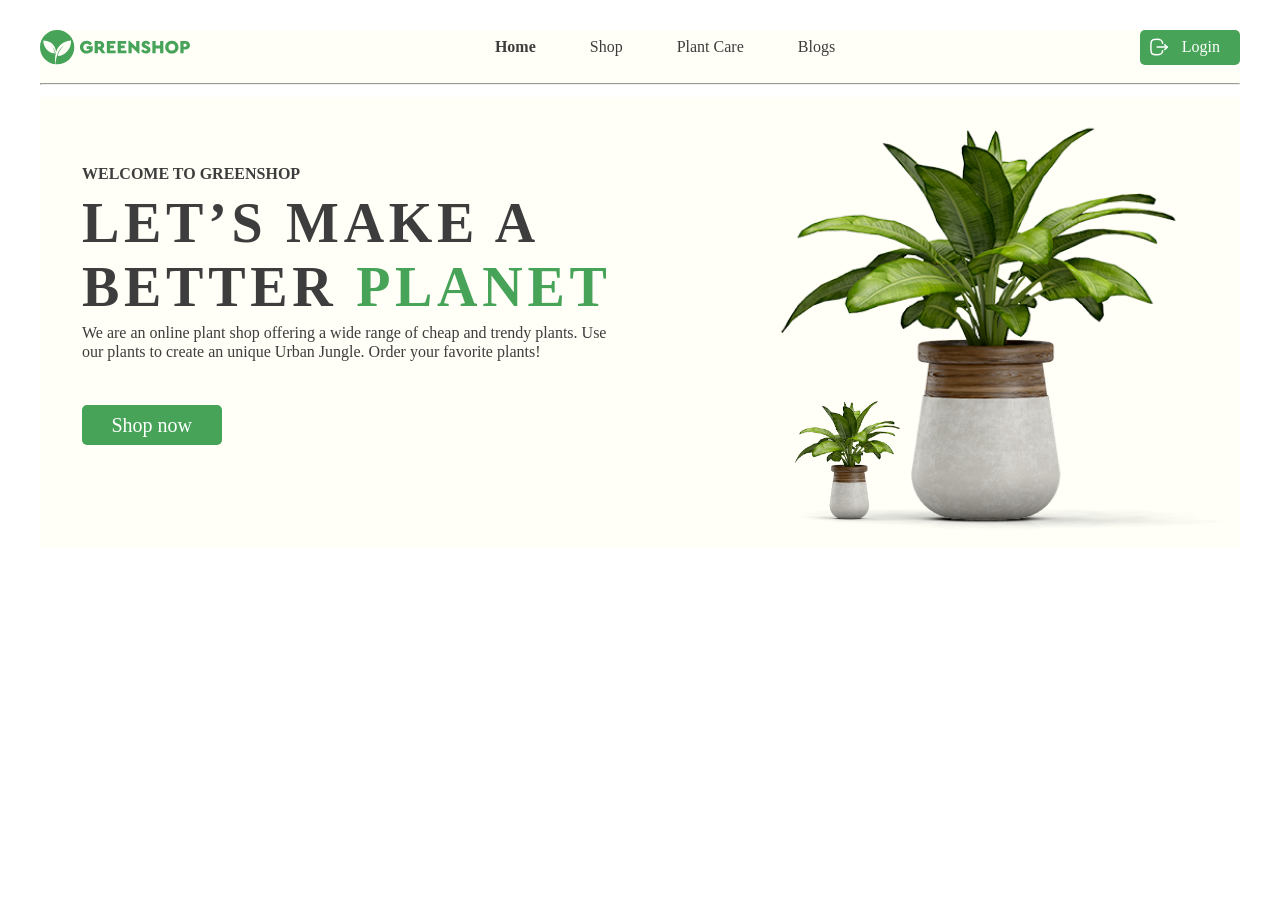
==== greenshop.html @ 1a3883dd "button" ====
<!DOCTYPE html>
<html lang="en">
<head>
    <meta charset="UTF-8">
    <meta name="viewport" content="width=device-width, initial-scale=1.0">
    <title>Greenshop</title>
    <link rel="stylesheet" href="styles/reset.css">
    <link rel="stylesheet" href="styles/style.css">
</head>
<body>
    <header class="container">
        <div class="header-info">
            <div class="header-logo">
                <a href="#"><img src="images/logo-greenshop.svg" alt="logo-greenshop"></a>
            </div>
            <nav class="header-nav">
                <a class="active" href="#">Home</a>
                <a href="#">Shop</a>
                <a href="#">Plant Care</a>
                <a href="#">Blogs</a>
            </nav>
            <form class="header-button"> 
                <img src="images/logout.svg" alt="button-login">
                <button class="btn">Login</button> 
            </form>
        </div>
        <hr class="hr_header-info">
    </header>
    <main class="container">
        <section class="banner">
            <div class="banner-text">
                <h6>Welcome to Greenshop</h6>
                <h1>Let’s Make a <br> Better <span class="banner-text-h1word">Planet</span></h1>
                <p>We are an online plant shop offering a wide range of cheap and trendy plants. 
                    Use <br> our plants to create an unique Urban Jungle. 
                    Order your favorite plants!</p>
                <form>
                    <button class="btn">Shop now</button>
                </form>
            </div>
            <div class="banner-pic"> 
                <img class="banner-pic-min" src="images/main-img.png" alt="main-img">
                <img class="banner-pic-big" src="images/main-img.png" alt="main-img">
            </div>
        </section>
    </main>
</body>
---- styles/style.css ----
.container {
    max-width: 1200px;
    margin: 0 auto;
    background-color: rgb(255, 255, 247);
    font-size: 0;
}

.header-info{
    height: 53px;
    margin-top: 30px;
}

.header-nav,
.header-logo,
.header-button,
.banner-text,
.banner-picture{
    display: inline-block;
    vertical-align: top;
    font-size: 16px;
}

a{
    text-decoration: none;
    color: #3D3D3D
}

.header-logo{
    width: 150px;

}
.btn{
    width: 100px;
    height: 35px;
    background-color: #46a358;
    border-radius: 5px;
    color: white;
    border-style: none;
    padding-right: 20px;
    text-align: right;
}

.header-button img{
    position: absolute;
    padding: 7px 9px;
    cursor: pointer;

}

.btn:hover{
    background-color:#91a395;
    cursor: pointer;
    color: #000000;
    
    
}

.header-nav{
    margin-top: 8px;
    width: calc(100% - 250px);
    text-align: center;
}

.header-nav a{
    margin: 0 25px;
    border-bottom: 3px solid;
    border-color: transparent;
    padding-bottom: 25px;
}

.active{
    font-weight: bold;
}

a:hover {
    
    border-color: #46A358;
}

.hr_header-info{
    background-color: #46a358;
    height: 0.3px;
    margin: 0;
    margin-bottom: 12px;
}

.banner{
    font-size: 16px;
    height: 450px;
    
}

.banner .btn{
    width: 140px;
    height: 40px;
    padding-right: 30px;
}
.banner .btn:hover{
    background-color: white;
    color: #46a358;
    border-style:dotted;
    cursor: pointer;
    
}
.banner-text{
    width: 530px;
    margin-left: 42px;
    margin-top: 68px;
    color: #3D3D3D
}
.banner-text h6{
    text-transform: uppercase;
    font-size: 1.00em;
    margin: 0;
    color: #3D3D3D
    
}

.banner-text h1{
    letter-spacing: 0.084em; /* пока не подключили шрифты  */
    text-transform: uppercase;/* пока не подключили шрифты  */
    font-size: 3.5em; /* пока не подключили шрифты  */
    margin: 7px 0 5px 0;
    color: #3D3D3D
}
.banner-text-h1word{
    color: #46A358;
}
.banner-text p{
    margin: 0;
    color: #3D3D3D
}
.banner .btn{
    margin-top: 44px;
    font-size: 125%;
}
.banner-pic{
    float:right;
}
.banner-pic-min{
    width: 135px;
    height: 135px;
    position: absolute;
    margin-top: 295px;
    margin-left: 49px;
    overflow: hidden;
    transition: all 0.7s ease;
    cursor: pointer;
}
.banner-pic-min:hover {
    transform: rotate(360deg);
}
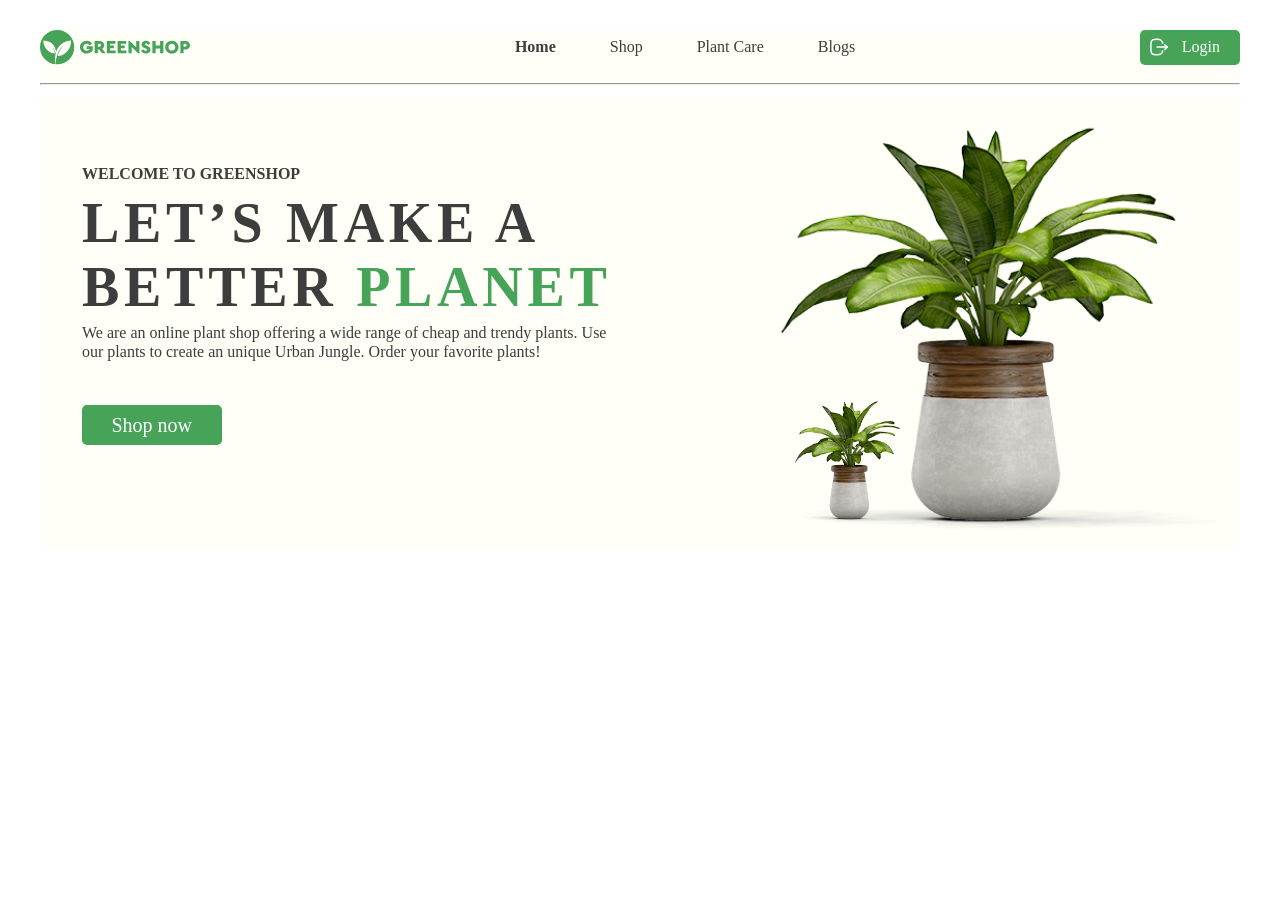
==== commit 9d0301cb: "list added" ====
--- a/greenshop.html
+++ b/greenshop.html
@@ -1,47 +1,66 @@
 <!DOCTYPE html>
 <html lang="en">
-<head>
-    <meta charset="UTF-8">
-    <meta name="viewport" content="width=device-width, initial-scale=1.0">
+  <head>
+    <meta charset="UTF-8" />
+    <meta name="viewport" content="width=device-width, initial-scale=1.0" />
     <title>Greenshop</title>
-    <link rel="stylesheet" href="styles/reset.css">
-    <link rel="stylesheet" href="styles/style.css">
-</head>
-<body>
+    <link rel="stylesheet" href="styles/reset.css" />
+    <link rel="stylesheet" href="styles/style.css" />
+  </head>
+  <body>
     <header class="container">
-        <div class="header-info">
-            <div class="header-logo">
-                <a href="#"><img src="images/logo-greenshop.svg" alt="logo-greenshop"></a>
-            </div>
-            <nav class="header-nav">
-                <a class="active" href="#">Home</a>
-                <a href="#">Shop</a>
-                <a href="#">Plant Care</a>
-                <a href="#">Blogs</a>
-            </nav>
-            <form class="header-button"> 
-                <img src="images/logout.svg" alt="button-login">
-                <button class="btn">Login</button> 
-            </form>
+      <div class="header-info">
+        <div class="header-logo">
+          <a href="#">
+            <img src="images/logo-greenshop.svg" alt="logo-greenshop" />
+          </a>
         </div>
-        <hr class="hr_header-info">
+        <nav class="header-nav">
+          <ul class="header-nav_list">
+            <li><a class="active" href="#">Home</a></li>
+            <li><a href="#">Shop</a></li>
+            <li><a href="#">Plant Care</a></li>
+            <li><a href="#">Blogs</a></li>
+          </ul>
+        </nav>
+        <form class="header-button">
+          <img src="images/logout.svg" alt="button-login" />
+          <button class="btn">Login</button>
+        </form>
+      </div>
+      <hr class="hr_header-info" />
     </header>
     <main class="container">
-        <section class="banner">
-            <div class="banner-text">
-                <h6>Welcome to Greenshop</h6>
-                <h1>Let’s Make a <br> Better <span class="banner-text-h1word">Planet</span></h1>
-                <p>We are an online plant shop offering a wide range of cheap and trendy plants. 
-                    Use <br> our plants to create an unique Urban Jungle. 
-                    Order your favorite plants!</p>
-                <form>
-                    <button class="btn">Shop now</button>
-                </form>
-            </div>
-            <div class="banner-pic"> 
-                <img class="banner-pic-min" src="images/main-img.png" alt="main-img">
-                <img class="banner-pic-big" src="images/main-img.png" alt="main-img">
-            </div>
-        </section>
+      <section class="banner">
+        <div class="banner-text">
+          <h6>Welcome to Greenshop</h6>
+          <h1>
+            Let’s Make a <br />
+            Better <span class="banner-text-h1word">Planet</span>
+          </h1>
+          <p>
+            We are an online plant shop offering a wide range of cheap and
+            trendy plants. Use <br />
+            our plants to create an unique Urban Jungle. Order your favorite
+            plants!
+          </p>
+          <form>
+            <button class="btn">Shop now</button>
+          </form>
+        </div>
+        <div class="banner-pic">
+          <img
+            class="banner-pic-min"
+            src="images/main-img.png"
+            alt="main-img"
+          />
+          <img
+            class="banner-pic-big"
+            src="images/main-img.png"
+            alt="main-img"
+          />
+        </div>
+      </section>
     </main>
-</body>+  </body>
+</html>
--- a/styles/style.css
+++ b/styles/style.css
@@ -1,152 +1,153 @@
 .container {
-    max-width: 1200px;
-    margin: 0 auto;
-    background-color: rgb(255, 255, 247);
-    font-size: 0;
+  max-width: 1200px;
+  margin: 0 auto;
+  background-color: rgb(255, 255, 247);
+  font-size: 0;
 }
 
-.header-info{
-    height: 53px;
-    margin-top: 30px;
+.header-info {
+  height: 53px;
+  margin-top: 30px;
 }
 
 .header-nav,
 .header-logo,
 .header-button,
 .banner-text,
-.banner-picture{
-    display: inline-block;
-    vertical-align: top;
-    font-size: 16px;
+.banner-picture {
+  display: inline-block;
+  vertical-align: top;
+  font-size: 16px;
 }
 
-a{
-    text-decoration: none;
-    color: #3D3D3D
+a {
+  text-decoration: none;
+  color: #3d3d3d;
+}
+ul {
+  list-style-type: none;
+  margin: 0;
 }
 
-.header-logo{
-    width: 150px;
-
-}
-.btn{
-    width: 100px;
-    height: 35px;
-    background-color: #46a358;
-    border-radius: 5px;
-    color: white;
-    border-style: none;
-    padding-right: 20px;
-    text-align: right;
+.header-logo {
+  width: 150px;
 }
 
-.header-button img{
-    position: absolute;
-    padding: 7px 9px;
-    cursor: pointer;
-
+.btn {
+  width: 100px;
+  height: 35px;
+  background-color: #46a358;
+  border-radius: 5px;
+  color: white;
+  border-style: none;
+  padding-right: 20px;
+  text-align: right;
 }
 
-.btn:hover{
-    background-color:#91a395;
-    cursor: pointer;
-    color: #000000;
-    
-    
+.header-button img {
+  position: absolute;
+  padding: 7px 9px;
+  cursor: pointer;
 }
 
-.header-nav{
-    margin-top: 8px;
-    width: calc(100% - 250px);
-    text-align: center;
+.btn:hover {
+  background-color: #91a395;
+  cursor: pointer;
+  color: #000000;
 }
 
-.header-nav a{
-    margin: 0 25px;
-    border-bottom: 3px solid;
-    border-color: transparent;
-    padding-bottom: 25px;
+.header-nav {
+  margin-top: 8px;
+  width: calc(100% - 250px);
+  text-align: center;
 }
 
-.active{
-    font-weight: bold;
+.header-nav a {
+  margin: 0 25px;
+  border-bottom: 3px solid;
+  border-color: transparent;
+  padding-bottom: 25px;
+}
+
+.header-nav_list li {
+  display: inline-block;
+}
+
+.active {
+  font-weight: bold;
 }
 
 a:hover {
-    
-    border-color: #46A358;
+  border-color: #46a358;
 }
 
-.hr_header-info{
-    background-color: #46a358;
-    height: 0.3px;
-    margin: 0;
-    margin-bottom: 12px;
+.hr_header-info {
+  background-color: #46a358;
+  height: 0.3px;
+  margin: 0;
+  margin-bottom: 12px;
 }
 
-.banner{
-    font-size: 16px;
-    height: 450px;
-    
+.banner {
+  font-size: 16px;
+  height: 450px;
 }
 
-.banner .btn{
-    width: 140px;
-    height: 40px;
-    padding-right: 30px;
+.banner .btn {
+  width: 140px;
+  height: 40px;
+  padding-right: 30px;
 }
-.banner .btn:hover{
-    background-color: white;
-    color: #46a358;
-    border-style:dotted;
-    cursor: pointer;
-    
+.banner .btn:hover {
+  background-color: white;
+  color: #46a358;
+  border-style: dotted;
+  cursor: pointer;
 }
-.banner-text{
-    width: 530px;
-    margin-left: 42px;
-    margin-top: 68px;
-    color: #3D3D3D
+.banner-text {
+  width: 530px;
+  margin-left: 42px;
+  margin-top: 68px;
+  color: #3d3d3d;
 }
-.banner-text h6{
-    text-transform: uppercase;
-    font-size: 1.00em;
-    margin: 0;
-    color: #3D3D3D
-    
+.banner-text h6 {
+  text-transform: uppercase;
+  font-size: 1em;
+  margin: 0;
+  color: #3d3d3d;
 }
 
-.banner-text h1{
-    letter-spacing: 0.084em; /* пока не подключили шрифты  */
-    text-transform: uppercase;/* пока не подключили шрифты  */
-    font-size: 3.5em; /* пока не подключили шрифты  */
-    margin: 7px 0 5px 0;
-    color: #3D3D3D
+.banner-text h1 {
+  letter-spacing: 0.084em; /* пока не подключили шрифты  */
+  text-transform: uppercase; /* пока не подключили шрифты  */
+  font-size: 3.5em; /* пока не подключили шрифты  */
+  margin: 7px 0 5px 0;
+  color: #3d3d3d;
 }
-.banner-text-h1word{
-    color: #46A358;
+.banner-text-h1word {
+  color: #46a358;
 }
-.banner-text p{
-    margin: 0;
-    color: #3D3D3D
+.banner-text p {
+  margin: 0;
+  color: #3d3d3d;
 }
-.banner .btn{
-    margin-top: 44px;
-    font-size: 125%;
+.banner .btn {
+  margin-top: 44px;
+  font-size: 125%;
 }
-.banner-pic{
-    float:right;
+.banner-pic {
+  float: right;
 }
-.banner-pic-min{
-    width: 135px;
-    height: 135px;
-    position: absolute;
-    margin-top: 295px;
-    margin-left: 49px;
-    overflow: hidden;
-    transition: all 0.7s ease;
-    cursor: pointer;
+.banner-pic-min {
+  width: 135px;
+  height: 135px;
+  position: absolute;
+  margin-top: 295px;
+  margin-left: 49px;
+  overflow: hidden;
+  transition: all 0.7s ease;
+  cursor: pointer;
 }
 .banner-pic-min:hover {
-    transform: rotate(360deg);
-}+  transform: rotate(360deg);
+}
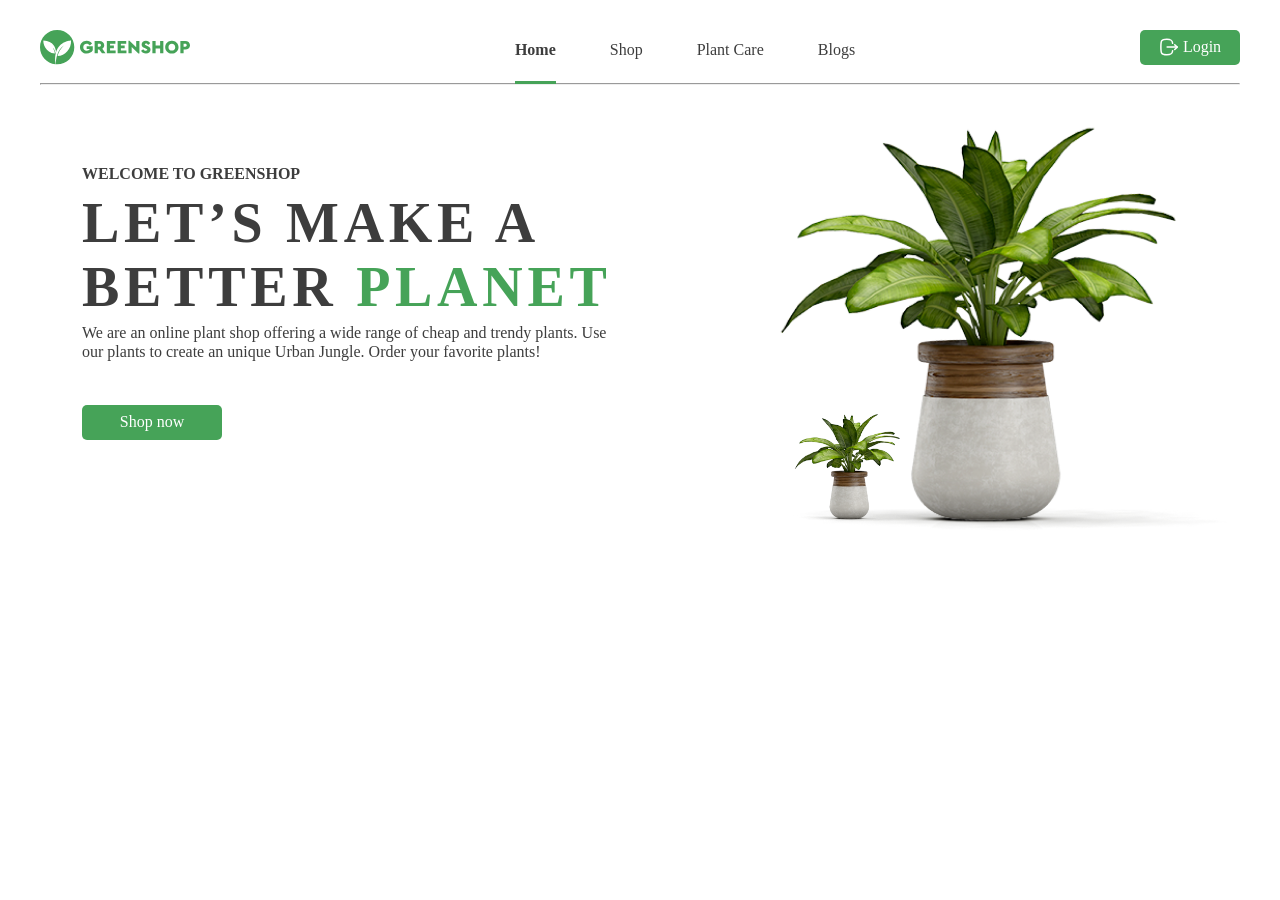
==== commit ed3d8ce3: "removed the underline when hovering over the cursor, corrected the button" ====
--- a/greenshop.html
+++ b/greenshop.html
@@ -3,12 +3,12 @@
   <head>
     <meta charset="UTF-8" />
     <meta name="viewport" content="width=device-width, initial-scale=1.0" />
-    <title>Greenshop</title>
+    <title>GreenShop</title>
     <link rel="stylesheet" href="styles/reset.css" />
     <link rel="stylesheet" href="styles/style.css" />
   </head>
-  <body>
-    <header class="container">
+  <body class="container">
+    <header>
       <div class="header-info">
         <div class="header-logo">
           <a href="#">
@@ -23,14 +23,19 @@
             <li><a href="#">Blogs</a></li>
           </ul>
         </nav>
-        <form class="header-button">
+        <div class="btn">
           <img src="images/logout.svg" alt="button-login" />
-          <button class="btn">Login</button>
-        </form>
+          <a
+            href="https://0lasonova.github.io/Homework3/greenshop.html?"
+            target="_blank"
+            class="btn-logout"
+            >Login</a
+          >
+        </div>
       </div>
       <hr class="hr_header-info" />
     </header>
-    <main class="container">
+    <main>
       <section class="banner">
         <div class="banner-text">
           <h6>Welcome to Greenshop</h6>
@@ -44,9 +49,9 @@
             our plants to create an unique Urban Jungle. Order your favorite
             plants!
           </p>
-          <form>
-            <button class="btn">Shop now</button>
-          </form>
+          <div class="btn">
+            <a>Shop now</a>
+          </div>
         </div>
         <div class="banner-pic">
           <img
@@ -61,6 +66,12 @@
           />
         </div>
       </section>
+      <div>
+        <div class="baton">
+          <img src="images/logout.svg" alt="button-login" />
+          <a href="#">B</a>
+        </div>
+      </div>
     </main>
   </body>
 </html>
--- a/styles/style.css
+++ b/styles/style.css
@@ -1,13 +1,17 @@
 .container {
   max-width: 1200px;
   margin: 0 auto;
-  background-color: rgb(255, 255, 247);
+}
+body {
   font-size: 0;
+}
+
+header {
+  padding-top: 30px;
 }
 
 .header-info {
   height: 53px;
-  margin-top: 30px;
 }
 
 .header-nav,
@@ -16,7 +20,7 @@
 .banner-text,
 .banner-picture {
   display: inline-block;
-  vertical-align: top;
+  vertical-align: middle;
   font-size: 16px;
 }
 
@@ -29,60 +33,57 @@
   margin: 0;
 }
 
-.header-logo {
-  width: 150px;
+.btn {
+  display: inline-block;
+  width: 100px;
+  height: 35px;
+  background: #46a358;
+  color: #ffffff;
+  text-align: center;
+  padding: 7px;
+  font-size: 16px;
+  border-radius: 5px;
+  cursor: pointer;
+  vertical-align: top;
 }
 
-.btn {
-  width: 100px;
-  height: 35px;
-  background-color: #46a358;
-  border-radius: 5px;
-  color: white;
-  border-style: none;
-  padding-right: 20px;
-  text-align: right;
+.btn img {
+  display: inline-block;
+  vertical-align: middle;
 }
-
-.header-button img {
-  position: absolute;
-  padding: 7px 9px;
-  cursor: pointer;
+.btn a {
+  color: #ffffff;
+  vertical-align: middle;
 }
 
 .btn:hover {
-  background-color: #91a395;
-  cursor: pointer;
-  color: #000000;
+  background-color: #d1d1d1;
 }
 
 .header-nav {
-  margin-top: 8px;
   width: calc(100% - 250px);
   text-align: center;
 }
 
-.header-nav a {
-  margin: 0 25px;
+.header-nav a.active {
   border-bottom: 3px solid;
-  border-color: transparent;
-  padding-bottom: 25px;
+  border-color: #46a358;
+  padding-bottom: 23px;
 }
 
 .header-nav_list li {
+  margin: 0 25px;
   display: inline-block;
+  vertical-align: middle;
 }
 
 .active {
   font-weight: bold;
-}
-
-a:hover {
   border-color: #46a358;
 }
 
 .hr_header-info {
-  background-color: #46a358;
+  background-color: #709978;
   height: 0.3px;
   margin: 0;
   margin-bottom: 12px;
@@ -92,20 +93,17 @@
   font-size: 16px;
   height: 450px;
 }
-
 .banner .btn {
   width: 140px;
-  height: 40px;
-  padding-right: 30px;
+  margin-top: 44px;
 }
-.banner .btn:hover {
-  background-color: white;
+div.btn:hover {
   color: #46a358;
-  border-style: dotted;
-  cursor: pointer;
 }
+
 .banner-text {
-  width: 530px;
+  vertical-align: top;
+  width: 647px;
   margin-left: 42px;
   margin-top: 68px;
   color: #3d3d3d;
@@ -116,11 +114,10 @@
   margin: 0;
   color: #3d3d3d;
 }
-
 .banner-text h1 {
-  letter-spacing: 0.084em; /* пока не подключили шрифты  */
-  text-transform: uppercase; /* пока не подключили шрифты  */
-  font-size: 3.5em; /* пока не подключили шрифты  */
+  letter-spacing: 0.084em; /* fonts haven't been connected yet  */
+  text-transform: uppercase; /* fonts haven't been connected yet  */
+  font-size: 3.5em; /* fonts haven't been connected yet  */
   margin: 7px 0 5px 0;
   color: #3d3d3d;
 }
@@ -131,18 +128,13 @@
   margin: 0;
   color: #3d3d3d;
 }
-.banner .btn {
-  margin-top: 44px;
-  font-size: 125%;
-}
 .banner-pic {
-  float: right;
+  display: inline-block;
 }
 .banner-pic-min {
   width: 135px;
-  height: 135px;
   position: absolute;
-  margin-top: 295px;
+  margin-top: 309px;
   margin-left: 49px;
   overflow: hidden;
   transition: all 0.7s ease;
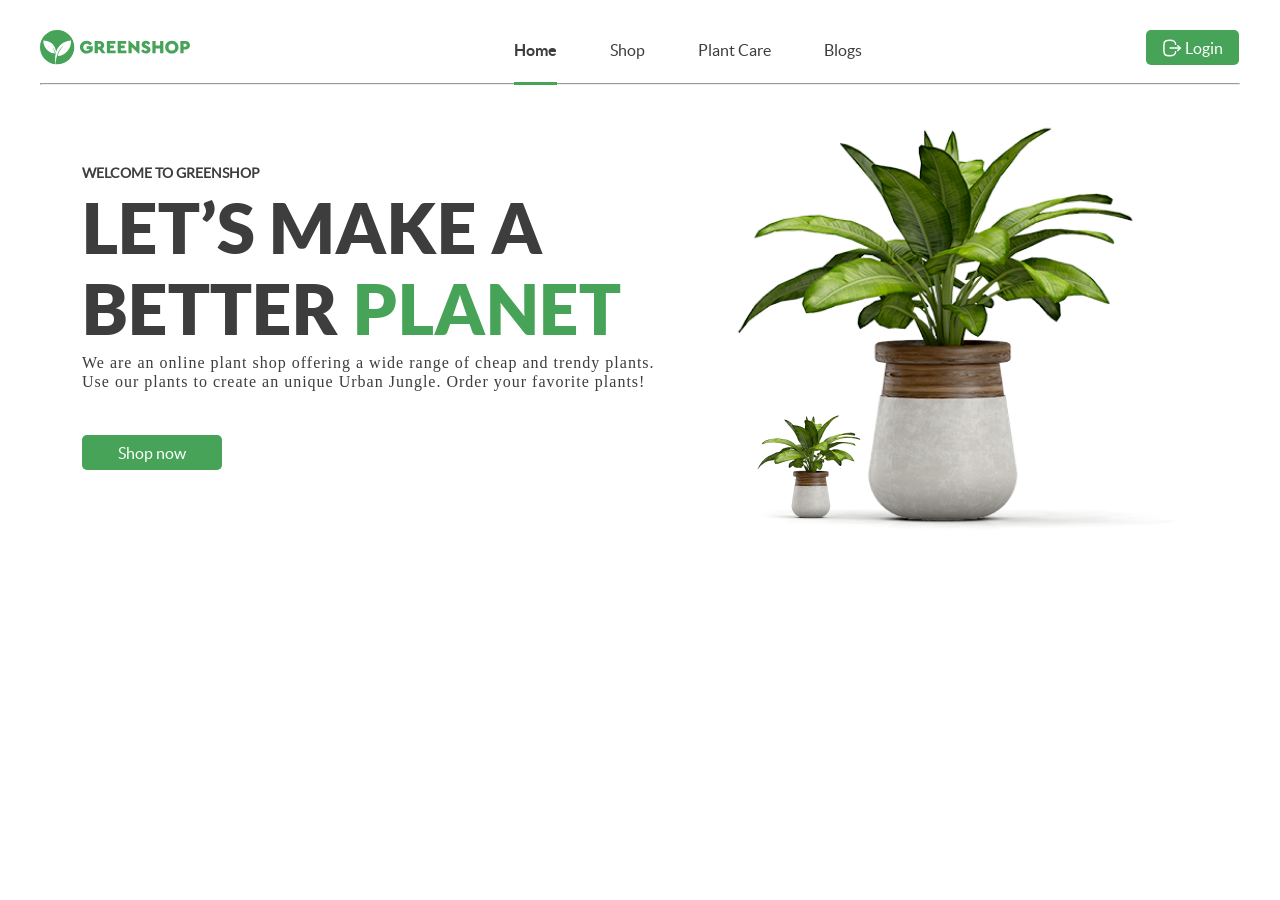
==== commit ecb4c687: "made the teacher's edits and included the fonts" ====
--- a/greenshop.html
+++ b/greenshop.html
@@ -45,9 +45,8 @@
           </h1>
           <p>
             We are an online plant shop offering a wide range of cheap and
-            trendy plants. Use <br />
-            our plants to create an unique Urban Jungle. Order your favorite
-            plants!
+            trendy plants. Use our plants to create an unique Urban Jungle. 
+            Order your favorite plants!
           </p>
           <div class="btn">
             <a>Shop now</a>
@@ -59,18 +58,8 @@
             src="images/main-img.png"
             alt="main-img"
           />
-          <img
-            class="banner-pic-big"
-            src="images/main-img.png"
-            alt="main-img"
-          />
         </div>
       </section>
-      <div>
-        <div class="baton">
-          <img src="images/logout.svg" alt="button-login" />
-          <a href="#">B</a>
-        </div>
       </div>
     </main>
   </body>
--- a/styles/style.css
+++ b/styles/style.css
@@ -1,9 +1,35 @@
+@font-face {
+  font-family: "latoregular";
+  src: url("../fonts/lato-regular-webfont.woff2") format("woff2");
+  font-weight: 400;
+  font-style: normal;
+  font-display: swap;
+}
+
+@font-face {
+  font-family: "latobold";
+  src: url("../fonts/lato-bold-webfont.woff2") format("woff2");
+  font-weight: 700;
+  font-style: normal;
+  font-display: swap;
+}
+
+@font-face {
+  font-family: "latoblack";
+  src: url("../fonts/lato-black-webfont.woff2") format("woff2");
+  font-weight: 900;
+  font-style: normal;
+  font-display: swap;
+}
+
 .container {
   max-width: 1200px;
   margin: 0 auto;
 }
+
 body {
-  font-size: 0;
+  font-family: "latoregular";
+  font-weight: 400;
 }
 
 header {
@@ -35,7 +61,7 @@
 
 .btn {
   display: inline-block;
-  width: 100px;
+  width: 93px;
   height: 35px;
   background: #46a358;
   color: #ffffff;
@@ -66,6 +92,9 @@
 }
 
 .header-nav a.active {
+  font-family: "latobold";
+  font-weight: 900;
+
   border-bottom: 3px solid;
   border-color: #46a358;
   padding-bottom: 23px;
@@ -75,11 +104,6 @@
   margin: 0 25px;
   display: inline-block;
   vertical-align: middle;
-}
-
-.active {
-  font-weight: bold;
-  border-color: #46a358;
 }
 
 .hr_header-info {
@@ -104,42 +128,37 @@
 .banner-text {
   vertical-align: top;
   width: 647px;
-  margin-left: 42px;
-  margin-top: 68px;
+  padding-left: 42px;
+  padding-top: 68px;
   color: #3d3d3d;
 }
 .banner-text h6 {
   text-transform: uppercase;
-  font-size: 1em;
+  font-size: 14px;
   margin: 0;
   color: #3d3d3d;
 }
 .banner-text h1 {
-  letter-spacing: 0.084em; /* fonts haven't been connected yet  */
-  text-transform: uppercase; /* fonts haven't been connected yet  */
-  font-size: 3.5em; /* fonts haven't been connected yet  */
+  font-family: "latoblack";
+  font-weight: 900;
+  font-size: 70px;
+  text-transform: uppercase;
   margin: 7px 0 5px 0;
   color: #3d3d3d;
 }
 .banner-text-h1word {
   color: #46a358;
 }
+
 .banner-text p {
+  font-family: "latregular";
+  font-weight: 400;
+  font-size: 16px;
+  letter-spacing: 1px;
   margin: 0;
   color: #3d3d3d;
+  overflow: auto;
 }
 .banner-pic {
   display: inline-block;
 }
-.banner-pic-min {
-  width: 135px;
-  position: absolute;
-  margin-top: 309px;
-  margin-left: 49px;
-  overflow: hidden;
-  transition: all 0.7s ease;
-  cursor: pointer;
-}
-.banner-pic-min:hover {
-  transform: rotate(360deg);
-}
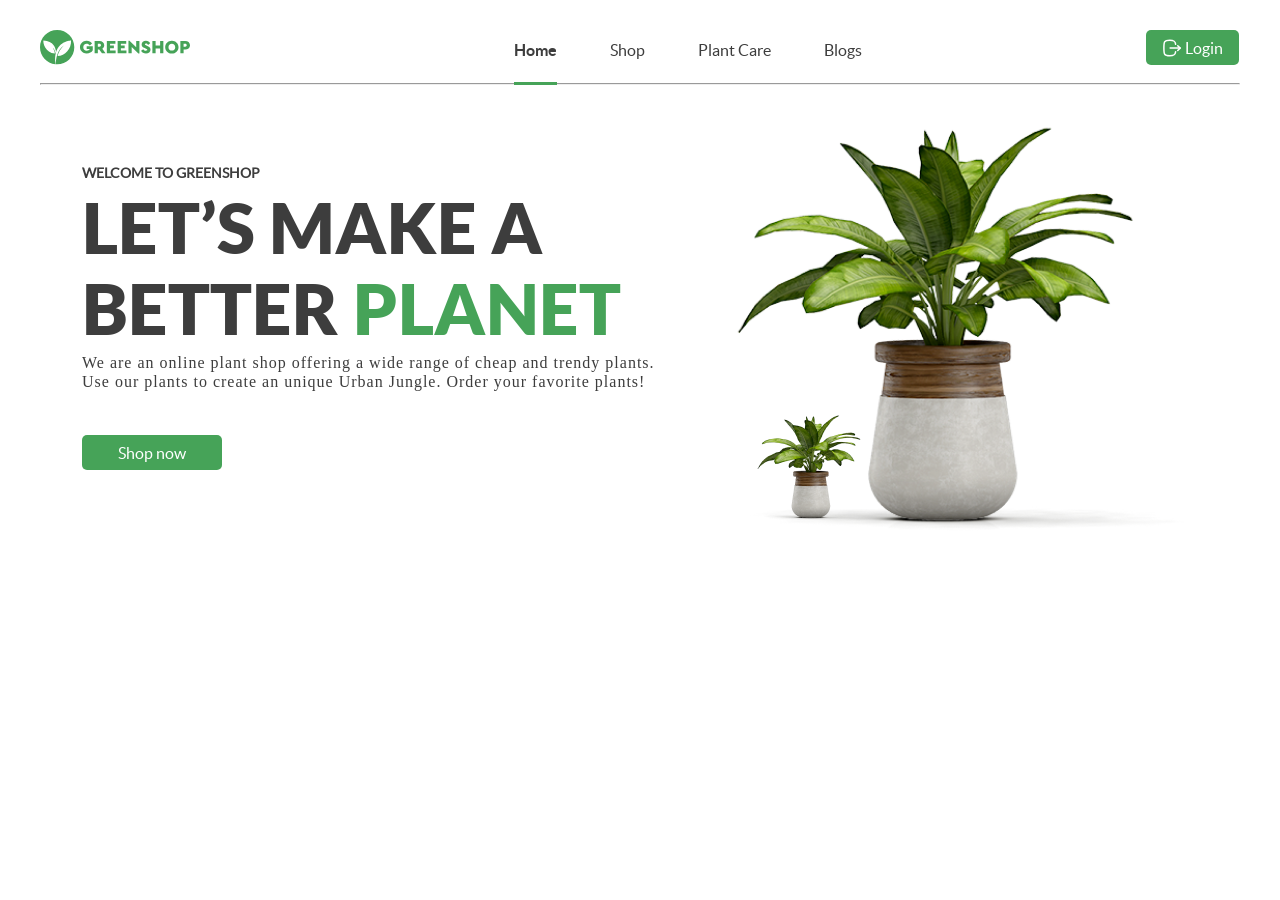
==== commit 04c98fc3: "made the teacher's edits and included the fonts" ====
--- a/greenshop.html
+++ b/greenshop.html
@@ -11,26 +11,37 @@
     <header>
       <div class="header-info">
         <div class="header-logo">
-          <a href="#">
-            <img src="images/logo-greenshop.svg" alt="logo-greenshop" />
-          </a>
+          <a href="#"></a>
+          <svg width="150" height="35" viewBox="0 0 150 35" fill="none" xmlns="http://www.w3.org/2000/svg">
+            <path d="M17.15 0C7.67748 0 0 7.67746 0 17.15C0 26.0201 6.73548 33.3175 15.3711 34.207C14.8496 29.9134 15.0436 26.4001 15.7067 23.5135C15.3347 21.7225 14.4898 19.0703 12.5734 17.1864C12.5734 17.1864 13.8348 19.0784 14.5181 21.6214C14.5181 21.6255 14.5221 21.6295 14.5221 21.6335C14.5949 21.9044 14.6596 22.1793 14.7162 22.4623C14.7283 22.527 14.7404 22.5917 14.7526 22.6604C14.8051 22.9515 14.8536 23.2426 14.886 23.5418C5.19513 22.3532 3.12921 13.6569 3.35561 10.3781C13.665 10.9482 15.7754 17.8292 16.0827 22.0985C19.4585 11.0412 30.1843 10.4024 31.0697 10.3781C31.4538 18.8763 25.1509 25.5026 17.6149 26.0807C17.6635 25.8503 17.7201 25.6198 17.7767 25.3934C17.7928 25.3247 17.813 25.26 17.8333 25.1913C17.8777 25.0296 17.9222 24.8679 17.9748 24.7061C17.995 24.6374 18.0192 24.5646 18.0394 24.4959C18.096 24.318 18.1567 24.1442 18.2173 23.9663C18.2335 23.9259 18.2456 23.8854 18.2618 23.845C18.3386 23.6348 18.4195 23.4326 18.5003 23.2305C18.5084 23.2143 18.5125 23.1941 18.5205 23.1779C18.5205 23.1779 18.5205 23.1779 18.5246 23.1779C20.4571 18.5043 24.0229 15.4439 24.0229 15.4439C17.0247 19.4868 15.8441 29.9983 15.6582 34.2231C16.1514 34.2676 16.6446 34.2999 17.15 34.2999C26.6225 34.2999 34.3 26.6225 34.3 17.15C34.3 7.67746 26.6225 0 17.15 0Z" fill="#46A358"/>
+            <path d="M46.7037 10.7454C48.9718 10.7454 50.8235 11.7197 52.0242 13.4986L49.7764 15.4109C48.9718 14.287 47.9975 13.7048 46.6471 13.7048C44.5691 13.7048 43.2753 15.0713 43.2753 17.1534C43.2753 19.2719 44.6418 20.695 46.8372 20.695C48.0177 20.695 48.9556 20.2826 49.554 19.5912V19.0091H46.6673V16.2356H52.7762V20.133C52.194 21.1639 51.3693 21.9887 50.3019 22.6234C49.2346 23.242 48.0339 23.5614 46.7037 23.5614C42.9923 23.618 39.9237 20.7313 39.9763 17.1534C39.9197 13.5956 42.9923 10.6888 46.7037 10.7454Z" fill="#46A358"/>
+            <path d="M61.9576 23.3316L59.168 19.4908H57.8379V23.3316H54.6157V10.9684H59.4672C62.2204 10.9684 64.2459 12.6543 64.2459 15.2215C64.2459 16.7376 63.5141 17.995 62.2972 18.7429L65.5558 23.3316H61.9576ZM57.8338 16.681H59.4833C60.3809 16.681 60.963 16.0988 60.963 15.2215C60.963 14.3442 60.3809 13.7782 59.4833 13.7782H57.8338V16.681Z" fill="#46A358"/>
+            <path d="M66.8333 10.9684H75.4124V13.8712H70.0555V15.5773H73.876V18.2739H70.0555V20.4288H75.6388V23.3316H66.8333V10.9684Z" fill="#46A358"/>
+            <path d="M77.6441 10.9684H86.2231V13.8712H80.8663V15.5773H84.6868V18.2739H80.8663V20.4288H86.4495V23.3316H77.6441V10.9684Z" fill="#46A358"/>
+            <path d="M99.4192 10.9683V23.5579H98.3882L91.681 17.057V23.3315H88.4588V10.7419H89.4897L96.197 17.1499V10.9683H99.4192Z" fill="#46A358"/>
+            <path d="M103.264 19.135C103.996 20.1094 104.764 20.7279 106.017 20.7279C106.862 20.7279 107.291 20.4288 107.291 19.8264C107.291 19.2846 107.008 19.1148 106.033 18.6822L104.76 18.1203C102.718 17.2187 101.631 16.0584 101.631 14.3927C101.631 12.2014 103.43 10.7379 105.957 10.7379C107.998 10.7379 109.442 11.7123 110.19 13.2283L108.035 14.8778C107.436 13.9803 106.874 13.5679 105.993 13.5679C105.318 13.5679 104.889 13.8307 104.889 14.3563C104.889 14.8051 105.152 15.0517 105.957 15.367L107.38 15.9654C109.535 16.867 110.545 17.9505 110.545 19.6929C110.545 22.0904 108.576 23.5539 106.009 23.5539C103.782 23.5539 101.982 22.4866 101.081 20.7805L103.264 19.135Z" fill="#46A358"/>
+            <path d="M112.393 10.9684H115.615V15.4843H120.131V10.9684H123.353V23.3316H120.131V18.3871H115.615V23.3316H112.393V10.9684Z" fill="#46A358"/>
+            <path d="M131.843 10.7419C135.441 10.6651 138.607 13.6084 138.53 17.1499C138.603 20.7279 135.441 23.6145 131.843 23.5579C128.229 23.6145 125.116 20.7279 125.193 17.1499C125.116 13.6084 128.229 10.6692 131.843 10.7419ZM131.859 13.7014C129.874 13.7014 128.488 15.1083 128.488 17.1499C128.488 18.1809 128.807 19.0218 129.426 19.6606C130.044 20.2791 130.869 20.5985 131.859 20.5985C133.772 20.5985 135.231 19.2118 135.231 17.1499C135.235 15.1083 133.772 13.7014 131.859 13.7014Z" fill="#46A358"/>
+            <path d="M140.374 10.9684H145.226C147.979 10.9684 150.004 12.6543 150.004 15.2215C150.004 17.7524 147.926 19.4908 145.226 19.4908H143.596V23.3316H140.374V10.9684ZM145.242 16.681C146.139 16.681 146.721 16.0988 146.721 15.2215C146.721 14.3442 146.139 13.7782 145.242 13.7782H143.592V16.681H145.242Z" fill="#46A358"/>
+          </svg>
         </div>
         <nav class="header-nav">
           <ul class="header-nav_list">
-            <li><a class="active" href="#">Home</a></li>
+            <li><a class="active" href="/greenshop.html"  target="_blank">Home</a></li>
             <li><a href="#">Shop</a></li>
             <li><a href="#">Plant Care</a></li>
             <li><a href="#">Blogs</a></li>
           </ul>
         </nav>
         <div class="btn">
-          <img src="images/logout.svg" alt="button-login" />
-          <a
-            href="https://0lasonova.github.io/Homework3/greenshop.html?"
-            target="_blank"
-            class="btn-logout"
-            >Login</a
-          >
+          <svg width="20" height="20" viewBox="0 0 20 20" fill="none" xmlns="http://www.w3.org/2000/svg">
+              <path d="M18.1601 10.1006H8.12598" stroke="white" stroke-width="1.5" stroke-linecap="round" stroke-linejoin="round"/>
+              <path d="M15.7212 7.67059L18.1612 10.1006L15.7212 12.5306" stroke="white" stroke-width="1.5" stroke-linecap="round" stroke-linejoin="round"/>
+              <path d="M13.6342 6.35826C13.3592 3.37493 12.2425 2.2916 7.80082 2.2916C1.88332 2.2916 1.88332 4.2166 1.88332 9.99993C1.88332 15.7833 1.88332 17.7083 7.80082 17.7083C12.2425 17.7083 13.3592 16.6249 13.6342 13.6416" stroke="white" stroke-width="1.5" stroke-linecap="round" stroke-linejoin="round"/>
+          </svg>
+          <a href="https://0lasonova.github.io/Homework3/greenshop.html?"
+            target="_blank" class="btn-logout">Login</a>
+          
         </div>
       </div>
       <hr class="hr_header-info" />
@@ -40,8 +51,7 @@
         <div class="banner-text">
           <h6>Welcome to Greenshop</h6>
           <h1>
-            Let’s Make a <br />
-            Better <span class="banner-text-h1word">Planet</span>
+            Let’s Make a Better <span class="banner-text-h1word">Planet</span>
           </h1>
           <p>
             We are an online plant shop offering a wide range of cheap and
@@ -49,15 +59,11 @@
             Order your favorite plants!
           </p>
           <div class="btn">
-            <a>Shop now</a>
+            <a href="https://0lasonova.github.io/Homework3/greenshop.html?">Shop now</a>
           </div>
         </div>
         <div class="banner-pic">
-          <img
-            class="banner-pic-min"
-            src="images/main-img.png"
-            alt="main-img"
-          />
+          <img class="banner-pic-min" src="images/main-img.png" alt="main-img"/>
         </div>
       </section>
       </div>
--- a/styles/style.css
+++ b/styles/style.css
@@ -73,12 +73,13 @@
   vertical-align: top;
 }
 
-.btn img {
+.btn svg {
   display: inline-block;
   vertical-align: middle;
 }
 .btn a {
   color: #ffffff;
+  display: inline-block;
   vertical-align: middle;
 }
 
